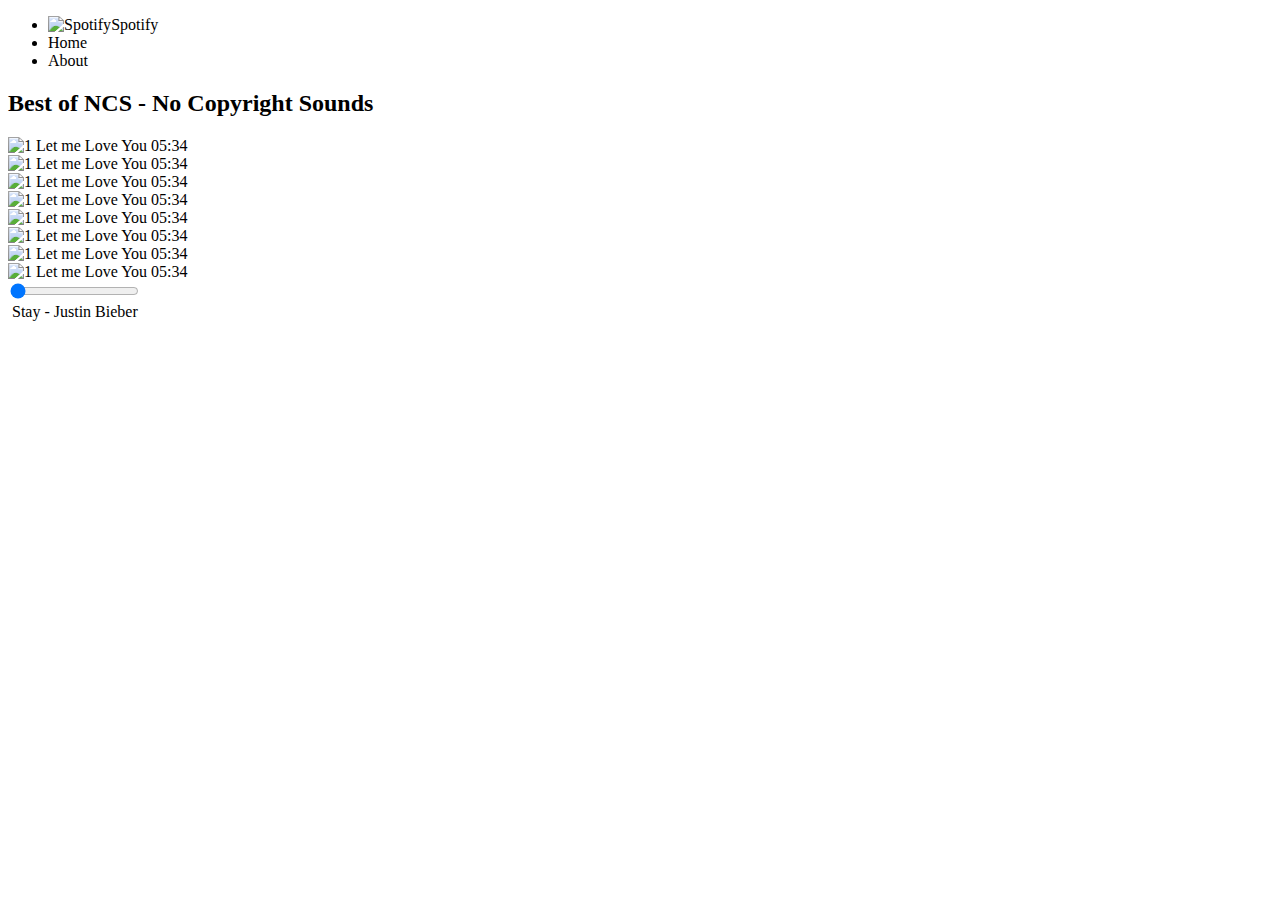
==== index2.html @ 2f91d4d1 "Add files via upload" ====
<!DOCTYPE html>
<html lang="en">

<head>
    <meta charset="UTF-8">
    <meta http-equiv="X-UA-Compatible" content="IE=edge">
    <meta name="viewport" content="width=device-width, initial-scale=1.0">
    <link rel="stylesheet" href="css/style2.css">
    <link rel="shortcut icon" href="img/spotify.ico" type="image/x-icon">
    <title>Spotify - Your favourite music is here</title>
</head>

<body>
    <nav>
        <ul>
            <li class="brand"><img src="img/spotify.ico" alt="Spotify">Spotify</li>
            <li>Home</li>
            <li>About</li>
        </ul>
    </nav>
    <div class="container">
        <div class="songList">
            <h2>Best of NCS - No Copyright Sounds</h2>
            <div class="songItemContainer">
                <div class="songItem">
                    <img src="img/allout.png" alt="1">
                    <span class="songName">Let me Love You</span>
                    <span class="songListplay"><span class="timestamp">05:34 <i id="0" class="far songItemPlay fa-play-circle"></i></span></span>
                </div>
                <div class="songItem">
                    <img src="img/allout.png" alt="1">
                    <span class="songName">Let me Love You</span>
                    <span class="songListplay"><span class="timestamp">05:34 <i id="1" class="far songItemPlay fa-play-circle"></i></span></span>
                </div>
                <div class="songItem">
                    <img src="img/allout.png" alt="1">
                    <span class="songName">Let me Love You</span>
                    <span class="songListplay"><span class="timestamp">05:34 <i id="2" class="far songItemPlay fa-play-circle"></i></span></span>
                </div>
                <div class="songItem">
                    <img src="img/allout.png" alt="1">
                    <span class="songName">Let me Love You</span>
                    <span class="songListplay"><span class="timestamp">05:34 <i id="3" class="far songItemPlay fa-play-circle"></i></span></span>
                </div>
                <div class="songItem">
                    <img src="img/allout.png" alt="1">
                    <span class="songName">Let me Love You</span>
                    <span class="songListplay"><span class="timestamp">05:34 <i id="4" class="far songItemPlay fa-play-circle"></i></span></span>
                </div>
                <div class="songItem">
                    <img src="img/allout.png" alt="1">
                    <span class="songName">Let me Love You</span>
                    <span class="songListplay"><span class="timestamp">05:34 <i id="5" class="far songItemPlay fa-play-circle"></i></span></span>
                </div>
                <div class="songItem">
                    <img src="img/allout.png" alt="1">
                    <span class="songName">Let me Love You</span>
                    <span class="songListplay"><span class="timestamp">05:34 <i id="6" class="far songItemPlay fa-play-circle"></i></span></span>
                </div>
                <div class="songItem">
                    <img src="img/allout.png" alt="1">
                    <span class="songName">Let me Love You</span>
                    <span class="songListplay"><span class="timestamp">05:34 <i id="7" class="far songItemPlay fa-play-circle"></i></span></span>
                </div>
                
            </div>

        </div>
        <div class="songBanner"></div>
    </div>

    <div class="bottom">
        <input type="range" name="range" id="myProgressBar" value="0" min="0" max="100">
        <div class="icons">
            <!-- fontaweson icons -->
            <i class="fa-2x fa-solid fa-backward-step" id="previous"></i>
            <i class="far fa-2x fa-play-circle" id="masterPlay"></i>
            <i class="fa-2x fa-solid fa-forward-step" id="next"></i>
            <!-- <i><img src="forward.svg" alt=""></i> -->
        </div>
        <div class="songInfo">
            <img src="sound.gif" width="30px" alt="" id="gif"> <span id="masterSongName">Stay - Justin Bieber</span>
        </div>
    </div>
    <script src="https://kit.fontawesome.com/35a03ef1df.js" crossorigin="anonymous"></script>
    <script src="js/script.js"></script>
</body>

</html>
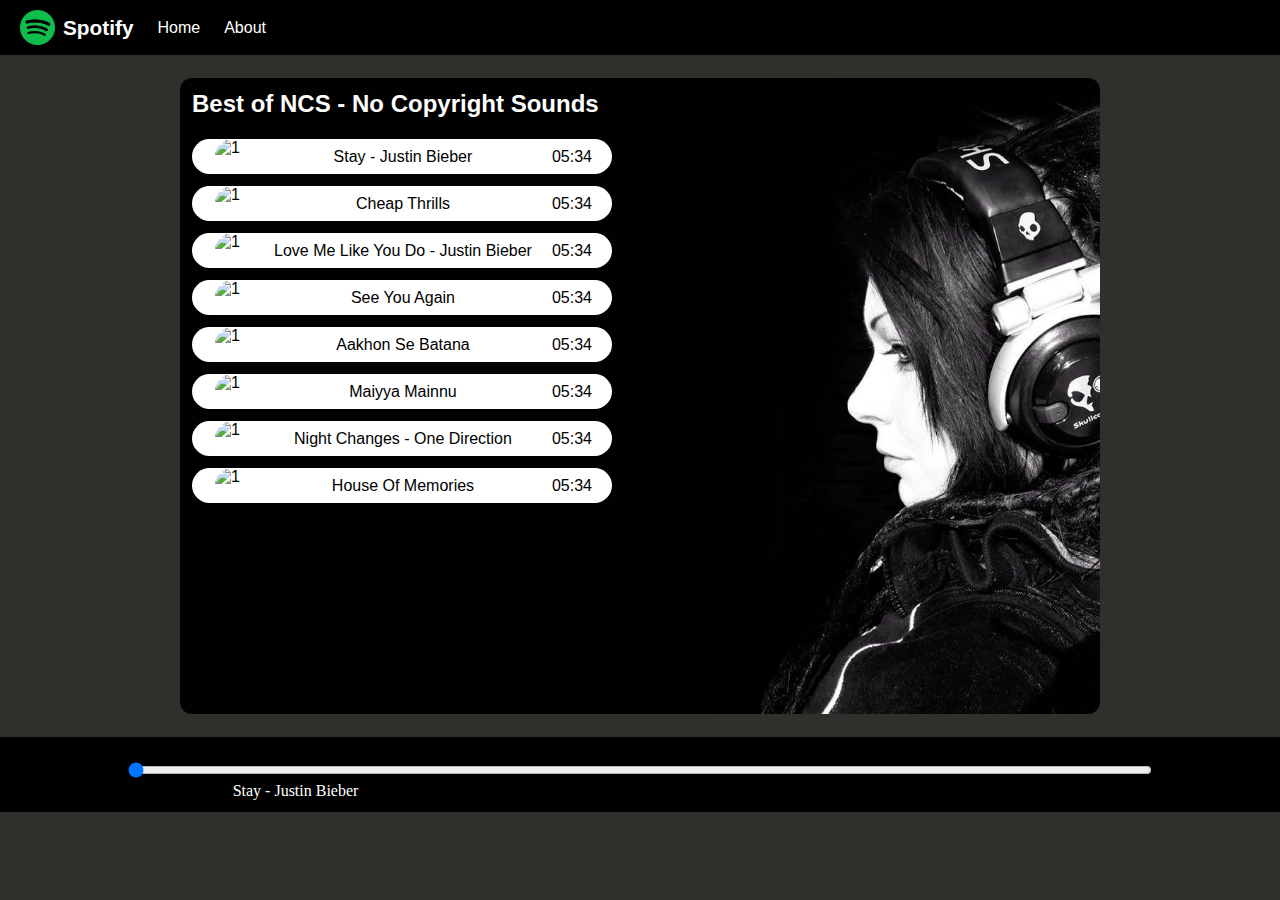
==== commit 7daeb0ce: "Update index2.html" ====
--- a/index2.html
+++ b/index2.html
@@ -5,15 +5,15 @@
     <meta charset="UTF-8">
     <meta http-equiv="X-UA-Compatible" content="IE=edge">
     <meta name="viewport" content="width=device-width, initial-scale=1.0">
-    <link rel="stylesheet" href="css/style2.css">
-    <link rel="shortcut icon" href="img/spotify.ico" type="image/x-icon">
+    <link rel="stylesheet" href="style2.css">
+    <link rel="shortcut icon" href="spotify.ico" type="image/x-icon">
     <title>Spotify - Your favourite music is here</title>
 </head>
 
 <body>
     <nav>
         <ul>
-            <li class="brand"><img src="img/spotify.ico" alt="Spotify">Spotify</li>
+            <li class="brand"><img src="spotify.ico" alt="Spotify">Spotify</li>
             <li>Home</li>
             <li>About</li>
         </ul>
@@ -23,42 +23,42 @@
             <h2>Best of NCS - No Copyright Sounds</h2>
             <div class="songItemContainer">
                 <div class="songItem">
-                    <img src="img/allout.png" alt="1">
+                    <img src="allout.png" alt="1">
                     <span class="songName">Let me Love You</span>
                     <span class="songListplay"><span class="timestamp">05:34 <i id="0" class="far songItemPlay fa-play-circle"></i></span></span>
                 </div>
                 <div class="songItem">
-                    <img src="img/allout.png" alt="1">
+                    <img src="allout.png" alt="1">
                     <span class="songName">Let me Love You</span>
                     <span class="songListplay"><span class="timestamp">05:34 <i id="1" class="far songItemPlay fa-play-circle"></i></span></span>
                 </div>
                 <div class="songItem">
-                    <img src="img/allout.png" alt="1">
+                    <img src="allout.png" alt="1">
                     <span class="songName">Let me Love You</span>
                     <span class="songListplay"><span class="timestamp">05:34 <i id="2" class="far songItemPlay fa-play-circle"></i></span></span>
                 </div>
                 <div class="songItem">
-                    <img src="img/allout.png" alt="1">
+                    <img src="allout.png" alt="1">
                     <span class="songName">Let me Love You</span>
                     <span class="songListplay"><span class="timestamp">05:34 <i id="3" class="far songItemPlay fa-play-circle"></i></span></span>
                 </div>
                 <div class="songItem">
-                    <img src="img/allout.png" alt="1">
+                    <img src="allout.png" alt="1">
                     <span class="songName">Let me Love You</span>
                     <span class="songListplay"><span class="timestamp">05:34 <i id="4" class="far songItemPlay fa-play-circle"></i></span></span>
                 </div>
                 <div class="songItem">
-                    <img src="img/allout.png" alt="1">
+                    <img src="allout.png" alt="1">
                     <span class="songName">Let me Love You</span>
                     <span class="songListplay"><span class="timestamp">05:34 <i id="5" class="far songItemPlay fa-play-circle"></i></span></span>
                 </div>
                 <div class="songItem">
-                    <img src="img/allout.png" alt="1">
+                    <img src="allout.png" alt="1">
                     <span class="songName">Let me Love You</span>
                     <span class="songListplay"><span class="timestamp">05:34 <i id="6" class="far songItemPlay fa-play-circle"></i></span></span>
                 </div>
                 <div class="songItem">
-                    <img src="img/allout.png" alt="1">
+                    <img src="allout.png" alt="1">
                     <span class="songName">Let me Love You</span>
                     <span class="songListplay"><span class="timestamp">05:34 <i id="7" class="far songItemPlay fa-play-circle"></i></span></span>
                 </div>
@@ -83,7 +83,7 @@
         </div>
     </div>
     <script src="https://kit.fontawesome.com/35a03ef1df.js" crossorigin="anonymous"></script>
-    <script src="js/script.js"></script>
+    <script src="script.js"></script>
 </body>
 
-</html>+</html>
--- a/style2.css
+++ b/style2.css
@@ -0,0 +1,123 @@
+* {
+    margin: 0;
+    padding: 0;
+}
+
+body {
+    background-color: rgb(49, 47, 44);
+    
+}
+nav{
+    font-family:  ubuntu, mono,sans-serif;
+    position: sticky;
+    top: 0;
+}
+
+nav ul{
+    display: flex;
+    align-items: center;
+    list-style: none;
+    height: 55px;
+    background-color: black;
+    color: white;
+}
+nav ul li{
+    padding: 0 12px;
+}
+.brand img {
+    width: 35px;
+    padding: 0 8px;
+}
+.brand{
+    display: flex;
+    align-items: center;
+    font-weight: bolder;
+    font-size: 1.3rem;
+}
+.container{
+    min-height: 68vh;
+    background-color: black;
+    color: white;
+    font-family:'Trebuchet MS', 'Lucida Sans Unicode', 'Lucida Grande', 'Lucida Sans', Arial, sans-serif;
+    display: flex;
+    margin: 23px auto;
+    width: 70%;
+    border-radius: 12px;
+    padding: 12px;
+    background-image: url('../back.png');
+    background-size: cover;
+    
+}
+/* .container img{
+    display: flex;
+    margin-left: 300px;
+} */
+.bottom{
+    position: sticky;
+    height: 75px;
+    background-color: black;
+    color: white;
+    bottom: 0;
+    display: flex;
+    align-items: center;
+    justify-content: center;
+    flex-direction: column;
+}
+.icons{
+    margin-top: 10px;
+}
+.icons i{
+    cursor: pointer;
+}
+#myProgressBar{
+    width: 80vw;
+    cursor: pointer;
+}
+.songItemContainer{
+    margin-top: 21px;
+}
+.songItem{
+    height: 35px;
+    display: flex;
+    background-color: white;
+    /* width: 90%; */
+    color: black;
+    margin: 12px 0;
+    justify-content: space-between;
+    align-items: center;
+    border: hidden;
+    border-radius: 34px;
+    /* overflow: scroll; */
+}
+/* .songItem:hover{
+    background-color: black;
+    color: white;
+    border: 1px solid white;
+} */
+ .songItem img{
+    width: 36px;
+    margin: 0 23px;
+    border-radius: 25px;
+    height: 35px;
+ }
+.timestamp{
+    margin: 0 20px;
+}
+.timestamp i{
+    cursor: pointer;
+}
+.songInfo{
+    position: absolute;
+    left: 10vw;
+    top: 5vh;
+    width: 18vw;
+    display: flex;
+    justify-content: space-between;    
+    /* font-family:'Franklin Gothic Medium', 'Arial Narrow', Arial, sans-serif; */
+}
+.songInfo img{
+    opacity: 0;
+    transition: opacity 0.4s ease-in;
+}
+
+
